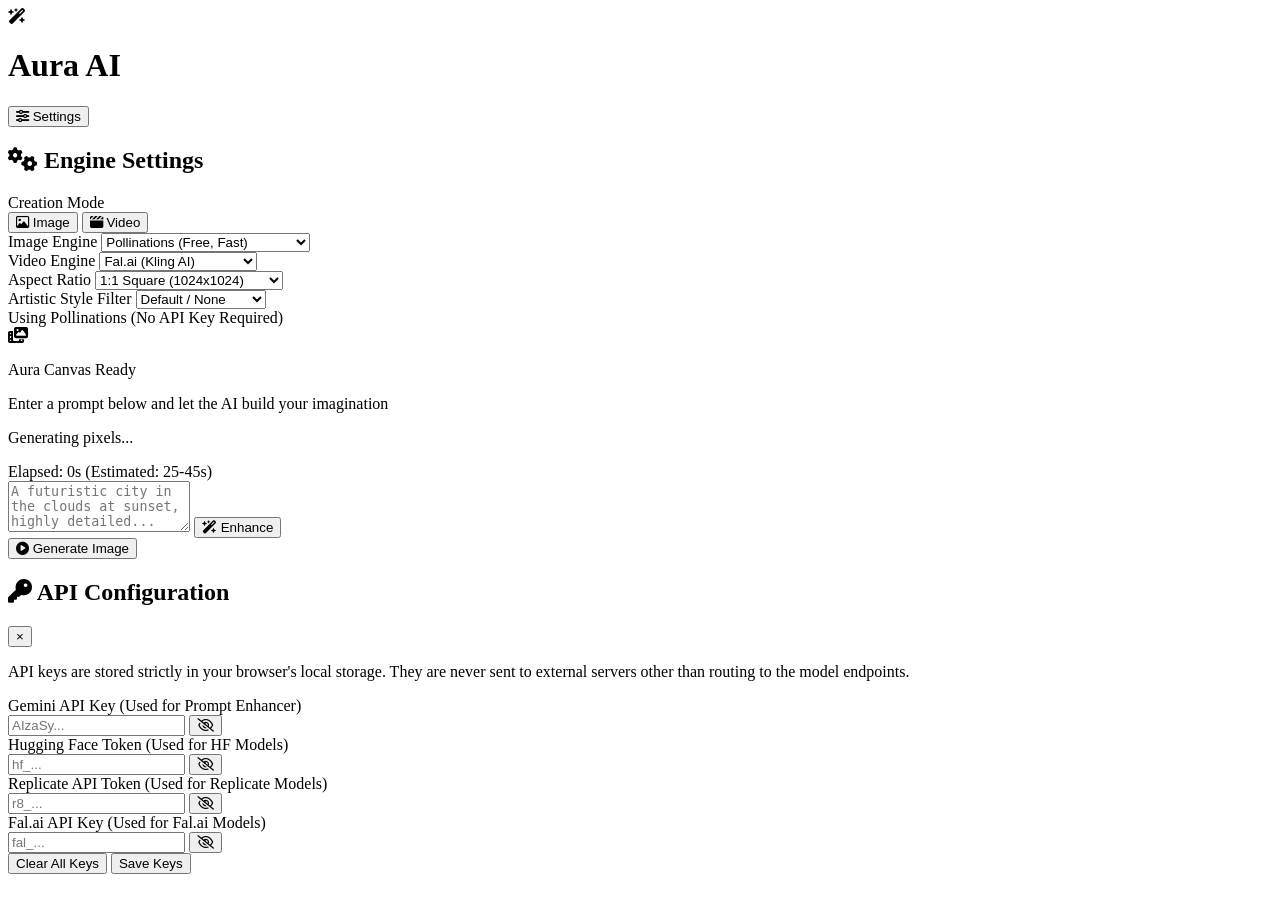
==== frontend/index.html @ 31f51654 "Add files via upload" ====
<!DOCTYPE html>
<html lang="en">
<head>
    <meta charset="UTF-8">
    <meta name="viewport" content="width=device-width, initial-scale=1.0">
    <title>Aura AI - Premium Text to Image & Video Agent</title>
    <meta name="description" content="Aura AI is an agentic creative workspace to generate stunning images and cinematic videos from text. Refined by prompt engineering.">
    <!-- Google Fonts -->
    <link rel="preconnect" href="https://fonts.googleapis.com">
    <link rel="preconnect" href="https://fonts.gstatic.com" crossorigin>
    <link href="https://fonts.googleapis.com/css2?family=Outfit:wght@300;400;500;600;700;800&family=Space+Grotesk:wght@400;500;600;700&display=swap" rel="stylesheet">
    <!-- FontAwesome for Icons -->
    <link rel="stylesheet" href="https://cdnjs.cloudflare.com/ajax/libs/font-awesome/6.4.0/css/all.min.css">
    <!-- Stylesheet -->
    <link rel="stylesheet" href="/static/style.css">
</head>
<body>
    <div class="glow-bg"></div>
    <div class="glow-bg-secondary"></div>

    <header class="app-header">
        <div class="logo">
            <i class="fa-solid fa-wand-magic-sparkles logo-icon"></i>
            <h1>Aura <span>AI</span></h1>
        </div>
        <div class="header-actions">
            <button id="btn-settings-open" class="btn-secondary" title="API Configuration">
                <i class="fa-solid fa-sliders"></i> Settings
            </button>
        </div>
    </header>

    <main class="main-container">
        <!-- Sidebar: Configuration Panel -->
        <aside class="sidebar">
            <h2 class="section-title"><i class="fa-solid fa-gears"></i> Engine Settings</h2>
            
            <div class="control-group">
                <label for="select-type">Creation Mode</label>
                <div class="mode-selector">
                    <button id="mode-image" class="mode-btn active" data-mode="image">
                        <i class="fa-regular fa-image"></i> Image
                    </button>
                    <button id="mode-video" class="mode-btn" data-mode="video">
                        <i class="fa-solid fa-clapperboard"></i> Video
                    </button>
                </div>
            </div>

            <div class="control-group" id="group-image-provider">
                <label for="select-image-provider">Image Engine</label>
                <select id="select-image-provider">
                    <option value="pollinations">Pollinations (Free, Fast)</option>
                    <option value="huggingface">Hugging Face (FLUX.1-schnell)</option>
                    <option value="replicate">Replicate (FLUX-Schnell)</option>
                    <option value="fal">Fal.ai (FLUX-Schnell)</option>
                </select>
            </div>

            <div class="control-group hidden" id="group-video-provider">
                <label for="select-video-provider">Video Engine</label>
                <select id="select-video-provider">
                    <option value="fal">Fal.ai (Kling AI)</option>
                    <option value="replicate">Replicate (CogVideoX)</option>
                </select>
            </div>

            <div class="control-group" id="group-aspect-ratio">
                <label for="select-aspect">Aspect Ratio</label>
                <select id="select-aspect">
                    <option value="1:1" data-w="1024" data-h="1024">1:1 Square (1024x1024)</option>
                    <option value="16:9" data-w="1024" data-h="576">16:9 Landscape (1024x576)</option>
                    <option value="9:16" data-w="576" data-h="1024">9:16 Portrait (576x1024)</option>
                    <option value="4:3" data-w="1024" data-h="768">4:3 Standard (1024x768)</option>
                </select>
            </div>

            <div class="control-group">
                <label for="select-style">Artistic Style Filter</label>
                <select id="select-style">
                    <option value="None">Default / None</option>
                    <option value="Cinematic">Cinematic 35mm</option>
                    <option value="Cyberpunk">Cyberpunk / Neon</option>
                    <option value="Anime">Modern Anime</option>
                    <option value="Fantasy">Epic Fantasy</option>
                    <option value="3D Render">Unreal 3D Render</option>
                </select>
            </div>

            <div class="status-indicator">
                <div class="indicator-dot" id="api-status-dot"></div>
                <span id="api-status-text">Using Pollinations (No API Key Required)</span>
            </div>
        </aside>

        <!-- Center: Generator & Canvas Workspace -->
        <section class="workspace">
            <div class="workspace-main">
                <!-- Sandbox Result Viewer -->
                <div class="canvas-viewer">
                    <div id="canvas-placeholder" class="canvas-placeholder">
                        <i class="fa-solid fa-photo-film placeholder-icon animate-pulse"></i>
                        <p class="placeholder-title">Aura Canvas Ready</p>
                        <p class="placeholder-subtitle">Enter a prompt below and let the AI build your imagination</p>
                    </div>

                    <div id="canvas-loading" class="canvas-loading hidden">
                        <div class="spinner-container">
                            <div class="double-bounce1"></div>
                            <div class="double-bounce2"></div>
                        </div>
                        <p id="loading-message">Generating pixels...</p>
                        <div class="progress-bar-container hidden" id="video-progress-container">
                            <div class="progress-bar" id="video-progress-bar"></div>
                            <span id="video-progress-text">Elapsed: 0s (Estimated: 25-45s)</span>
                        </div>
                    </div>

                    <div id="canvas-output" class="canvas-output hidden">
                        <!-- Content will be injected dynamically -->
                    </div>
                </div>

                <!-- Input Sandbox -->
                <div class="input-sandbox">
                    <div class="prompt-wrapper">
                        <textarea id="prompt-input" placeholder="A futuristic city in the clouds at sunset, highly detailed..." rows="3"></textarea>
                        <button id="btn-enhance" class="btn-enhance" title="AI Prompt Enhancer">
                            <i class="fa-solid fa-wand-magic-sparkles"></i> <span>Enhance</span>
                        </button>
                    </div>

                    <div class="action-buttons">
                        <button id="btn-generate" class="btn-primary">
                            <i class="fa-solid fa-circle-play"></i> Generate <span id="generate-type-label">Image</span>
                        </button>
                    </div>
                </div>
            </div>
        </section>
    </main>

    <!-- Modal: Settings API Keys Configuration -->
    <div id="modal-settings" class="modal hidden">
        <div class="modal-content glassmorphism">
            <div class="modal-header">
                <h2><i class="fa-solid fa-key"></i> API Configuration</h2>
                <button id="btn-settings-close-x" class="btn-close">&times;</button>
            </div>
            <div class="modal-body">
                <p class="settings-help-text">
                    API keys are stored strictly in your browser's local storage. They are never sent to external servers other than routing to the model endpoints.
                </p>
                
                <div class="input-field">
                    <label for="key-gemini">Gemini API Key <span class="label-desc">(Used for Prompt Enhancer)</span></label>
                    <div class="key-input-container">
                        <input type="password" id="key-gemini" placeholder="AIzaSy...">
                        <button class="toggle-password"><i class="fa-regular fa-eye-slash"></i></button>
                    </div>
                </div>

                <div class="input-field">
                    <label for="key-huggingface">Hugging Face Token <span class="label-desc">(Used for HF Models)</span></label>
                    <div class="key-input-container">
                        <input type="password" id="key-huggingface" placeholder="hf_...">
                        <button class="toggle-password"><i class="fa-regular fa-eye-slash"></i></button>
                    </div>
                </div>

                <div class="input-field">
                    <label for="key-replicate">Replicate API Token <span class="label-desc">(Used for Replicate Models)</span></label>
                    <div class="key-input-container">
                        <input type="password" id="key-replicate" placeholder="r8_...">
                        <button class="toggle-password"><i class="fa-regular fa-eye-slash"></i></button>
                    </div>
                </div>

                <div class="input-field">
                    <label for="key-fal">Fal.ai API Key <span class="label-desc">(Used for Fal.ai Models)</span></label>
                    <div class="key-input-container">
                        <input type="password" id="key-fal" placeholder="fal_...">
                        <button class="toggle-password"><i class="fa-regular fa-eye-slash"></i></button>
                    </div>
                </div>
            </div>
            <div class="modal-footer">
                <button id="btn-settings-clear" class="btn-danger">Clear All Keys</button>
                <button id="btn-settings-save" class="btn-primary">Save Keys</button>
            </div>
        </div>
    </div>

    <!-- Alert / Toast Messages -->
    <div id="toast-container" class="toast-container"></div>

    <script src="/static/script.js"></script>
</body>
</html>
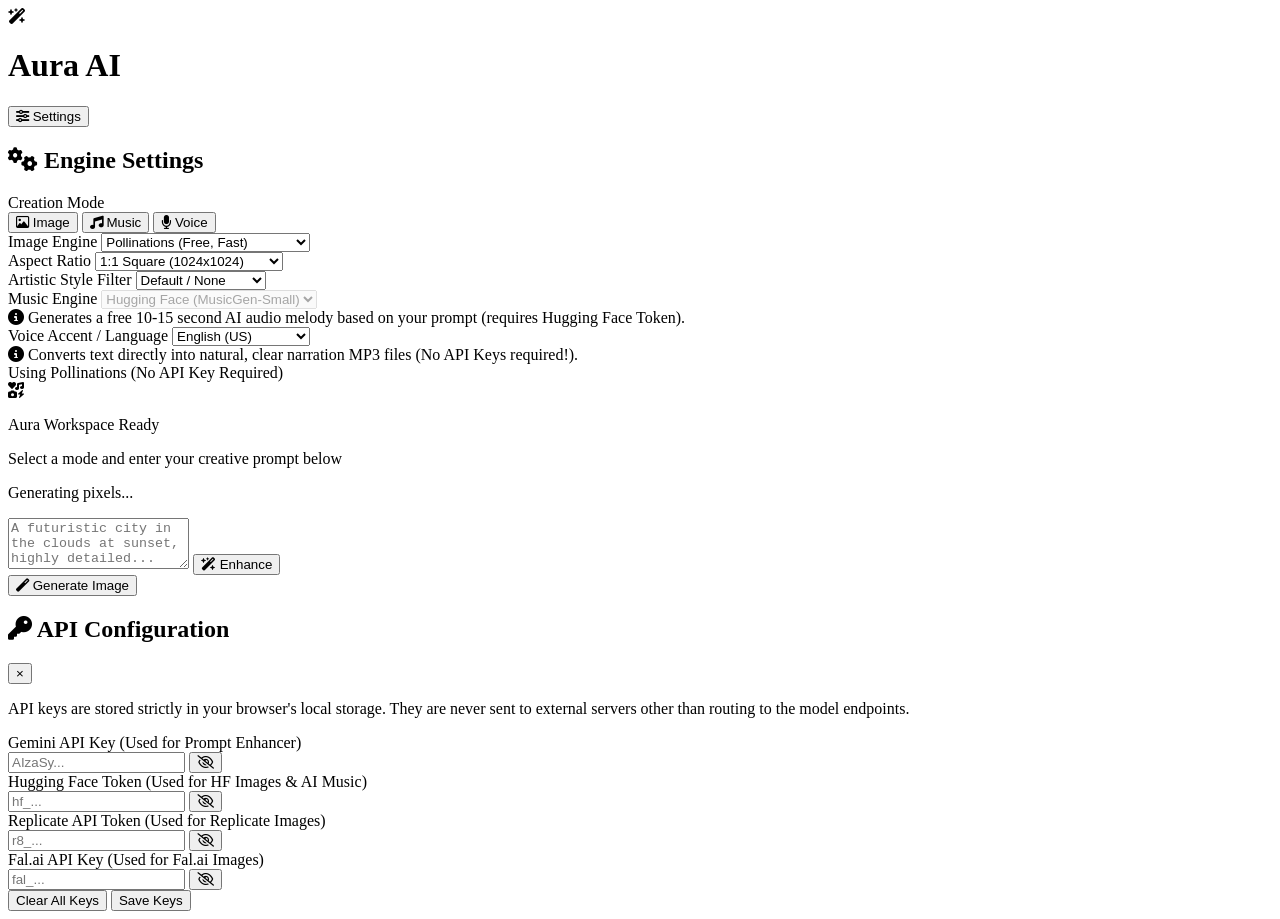
==== commit 498435a3: "Add files via upload" ====
--- a/frontend/index.html
+++ b/frontend/index.html
@@ -3,8 +3,8 @@
 <head>
     <meta charset="UTF-8">
     <meta name="viewport" content="width=device-width, initial-scale=1.0">
-    <title>Aura AI - Premium Text to Image & Video Agent</title>
-    <meta name="description" content="Aura AI is an agentic creative workspace to generate stunning images and cinematic videos from text. Refined by prompt engineering.">
+    <title>Aura AI - Premium Generative Image & Audio Agent</title>
+    <meta name="description" content="Aura AI is an agentic creative workspace to generate stunning images, custom music, and natural voice narration from text.">
     <!-- Google Fonts -->
     <link rel="preconnect" href="https://fonts.googleapis.com">
     <link rel="preconnect" href="https://fonts.gstatic.com" crossorigin>
@@ -36,55 +36,86 @@
             <h2 class="section-title"><i class="fa-solid fa-gears"></i> Engine Settings</h2>
             
             <div class="control-group">
-                <label for="select-type">Creation Mode</label>
+                <label>Creation Mode</label>
                 <div class="mode-selector">
-                    <button id="mode-image" class="mode-btn active" data-mode="image">
+                    <button id="mode-image" class="mode-btn active" data-mode="image" title="Generate Images">
                         <i class="fa-regular fa-image"></i> Image
                     </button>
-                    <button id="mode-video" class="mode-btn" data-mode="video">
-                        <i class="fa-solid fa-clapperboard"></i> Video
+                    <button id="mode-music" class="mode-btn" data-mode="music" title="Generate AI Music">
+                        <i class="fa-solid fa-music"></i> Music
                     </button>
-                </div>
-            </div>
-
-            <div class="control-group" id="group-image-provider">
-                <label for="select-image-provider">Image Engine</label>
-                <select id="select-image-provider">
-                    <option value="pollinations">Pollinations (Free, Fast)</option>
-                    <option value="huggingface">Hugging Face (FLUX.1-schnell)</option>
-                    <option value="replicate">Replicate (FLUX-Schnell)</option>
-                    <option value="fal">Fal.ai (FLUX-Schnell)</option>
-                </select>
-            </div>
-
-            <div class="control-group hidden" id="group-video-provider">
-                <label for="select-video-provider">Video Engine</label>
-                <select id="select-video-provider">
-                    <option value="fal">Fal.ai (Kling AI)</option>
-                    <option value="replicate">Replicate (CogVideoX)</option>
-                </select>
-            </div>
-
-            <div class="control-group" id="group-aspect-ratio">
-                <label for="select-aspect">Aspect Ratio</label>
-                <select id="select-aspect">
-                    <option value="1:1" data-w="1024" data-h="1024">1:1 Square (1024x1024)</option>
-                    <option value="16:9" data-w="1024" data-h="576">16:9 Landscape (1024x576)</option>
-                    <option value="9:16" data-w="576" data-h="1024">9:16 Portrait (576x1024)</option>
-                    <option value="4:3" data-w="1024" data-h="768">4:3 Standard (1024x768)</option>
-                </select>
-            </div>
-
-            <div class="control-group">
-                <label for="select-style">Artistic Style Filter</label>
-                <select id="select-style">
-                    <option value="None">Default / None</option>
-                    <option value="Cinematic">Cinematic 35mm</option>
-                    <option value="Cyberpunk">Cyberpunk / Neon</option>
-                    <option value="Anime">Modern Anime</option>
-                    <option value="Fantasy">Epic Fantasy</option>
-                    <option value="3D Render">Unreal 3D Render</option>
-                </select>
+                    <button id="mode-speech" class="mode-btn" data-mode="speech" title="Text to Speech Voice">
+                        <i class="fa-solid fa-microphone"></i> Voice
+                    </button>
+                </div>
+            </div>
+
+            <!-- Image Settings Group -->
+            <div id="group-image-settings">
+                <div class="control-group">
+                    <label for="select-image-provider">Image Engine</label>
+                    <select id="select-image-provider">
+                        <option value="pollinations">Pollinations (Free, Fast)</option>
+                        <option value="huggingface">Hugging Face (FLUX.1-schnell)</option>
+                        <option value="replicate">Replicate (FLUX-Schnell)</option>
+                        <option value="fal">Fal.ai (FLUX-Schnell)</option>
+                    </select>
+                </div>
+
+                <div class="control-group">
+                    <label for="select-aspect">Aspect Ratio</label>
+                    <select id="select-aspect">
+                        <option value="1:1" data-w="1024" data-h="1024">1:1 Square (1024x1024)</option>
+                        <option value="16:9" data-w="1024" data-h="576">16:9 Landscape (1024x576)</option>
+                        <option value="9:16" data-w="576" data-h="1024">9:16 Portrait (576x1024)</option>
+                        <option value="4:3" data-w="1024" data-h="768">4:3 Standard (1024x768)</option>
+                    </select>
+                </div>
+
+                <div class="control-group">
+                    <label for="select-style">Artistic Style Filter</label>
+                    <select id="select-style">
+                        <option value="None">Default / None</option>
+                        <option value="Cinematic">Cinematic 35mm</option>
+                        <option value="Cyberpunk">Cyberpunk / Neon</option>
+                        <option value="Anime">Modern Anime</option>
+                        <option value="Fantasy">Epic Fantasy</option>
+                        <option value="3D Render">Unreal 3D Render</option>
+                    </select>
+                </div>
+            </div>
+
+            <!-- Music Settings Group -->
+            <div id="group-music-settings" class="hidden">
+                <div class="control-group">
+                    <label>Music Engine</label>
+                    <select id="select-music-provider" disabled>
+                        <option value="huggingface">Hugging Face (MusicGen-Small)</option>
+                    </select>
+                </div>
+                <div class="info-box-premium">
+                    <i class="fa-solid fa-circle-info"></i>
+                    <span>Generates a free 10-15 second AI audio melody based on your prompt (requires Hugging Face Token).</span>
+                </div>
+            </div>
+
+            <!-- Voice Settings Group -->
+            <div id="group-voice-settings" class="hidden">
+                <div class="control-group">
+                    <label for="select-speech-lang">Voice Accent / Language</label>
+                    <select id="select-speech-lang">
+                        <option value="en">English (US)</option>
+                        <option value="hi">Hindi (India)</option>
+                        <option value="es">Spanish (Spain)</option>
+                        <option value="fr">French (France)</option>
+                        <option value="de">German (Germany)</option>
+                        <option value="ja">Japanese</option>
+                    </select>
+                </div>
+                <div class="info-box-premium">
+                    <i class="fa-solid fa-circle-info"></i>
+                    <span>Converts text directly into natural, clear narration MP3 files (No API Keys required!).</span>
+                </div>
             </div>
 
             <div class="status-indicator">
@@ -99,9 +130,9 @@
                 <!-- Sandbox Result Viewer -->
                 <div class="canvas-viewer">
                     <div id="canvas-placeholder" class="canvas-placeholder">
-                        <i class="fa-solid fa-photo-film placeholder-icon animate-pulse"></i>
-                        <p class="placeholder-title">Aura Canvas Ready</p>
-                        <p class="placeholder-subtitle">Enter a prompt below and let the AI build your imagination</p>
+                        <i class="fa-solid fa-icons placeholder-icon animate-pulse"></i>
+                        <p class="placeholder-title">Aura Workspace Ready</p>
+                        <p class="placeholder-subtitle">Select a mode and enter your creative prompt below</p>
                     </div>
 
                     <div id="canvas-loading" class="canvas-loading hidden">
@@ -110,14 +141,10 @@
                             <div class="double-bounce2"></div>
                         </div>
                         <p id="loading-message">Generating pixels...</p>
-                        <div class="progress-bar-container hidden" id="video-progress-container">
-                            <div class="progress-bar" id="video-progress-bar"></div>
-                            <span id="video-progress-text">Elapsed: 0s (Estimated: 25-45s)</span>
-                        </div>
                     </div>
 
                     <div id="canvas-output" class="canvas-output hidden">
-                        <!-- Content will be injected dynamically -->
+                        <!-- Content will be injected dynamically (img or custom audio card) -->
                     </div>
                 </div>
 
@@ -132,7 +159,7 @@
 
                     <div class="action-buttons">
                         <button id="btn-generate" class="btn-primary">
-                            <i class="fa-solid fa-circle-play"></i> Generate <span id="generate-type-label">Image</span>
+                            <i class="fa-solid fa-wand-magic"></i> Generate <span id="generate-type-label">Image</span>
                         </button>
                     </div>
                 </div>
@@ -161,7 +188,7 @@
                 </div>
 
                 <div class="input-field">
-                    <label for="key-huggingface">Hugging Face Token <span class="label-desc">(Used for HF Models)</span></label>
+                    <label for="key-huggingface">Hugging Face Token <span class="label-desc">(Used for HF Images & AI Music)</span></label>
                     <div class="key-input-container">
                         <input type="password" id="key-huggingface" placeholder="hf_...">
                         <button class="toggle-password"><i class="fa-regular fa-eye-slash"></i></button>
@@ -169,7 +196,7 @@
                 </div>
 
                 <div class="input-field">
-                    <label for="key-replicate">Replicate API Token <span class="label-desc">(Used for Replicate Models)</span></label>
+                    <label for="key-replicate">Replicate API Token <span class="label-desc">(Used for Replicate Images)</span></label>
                     <div class="key-input-container">
                         <input type="password" id="key-replicate" placeholder="r8_...">
                         <button class="toggle-password"><i class="fa-regular fa-eye-slash"></i></button>
@@ -177,7 +204,7 @@
                 </div>
 
                 <div class="input-field">
-                    <label for="key-fal">Fal.ai API Key <span class="label-desc">(Used for Fal.ai Models)</span></label>
+                    <label for="key-fal">Fal.ai API Key <span class="label-desc">(Used for Fal.ai Images)</span></label>
                     <div class="key-input-container">
                         <input type="password" id="key-fal" placeholder="fal_...">
                         <button class="toggle-password"><i class="fa-regular fa-eye-slash"></i></button>
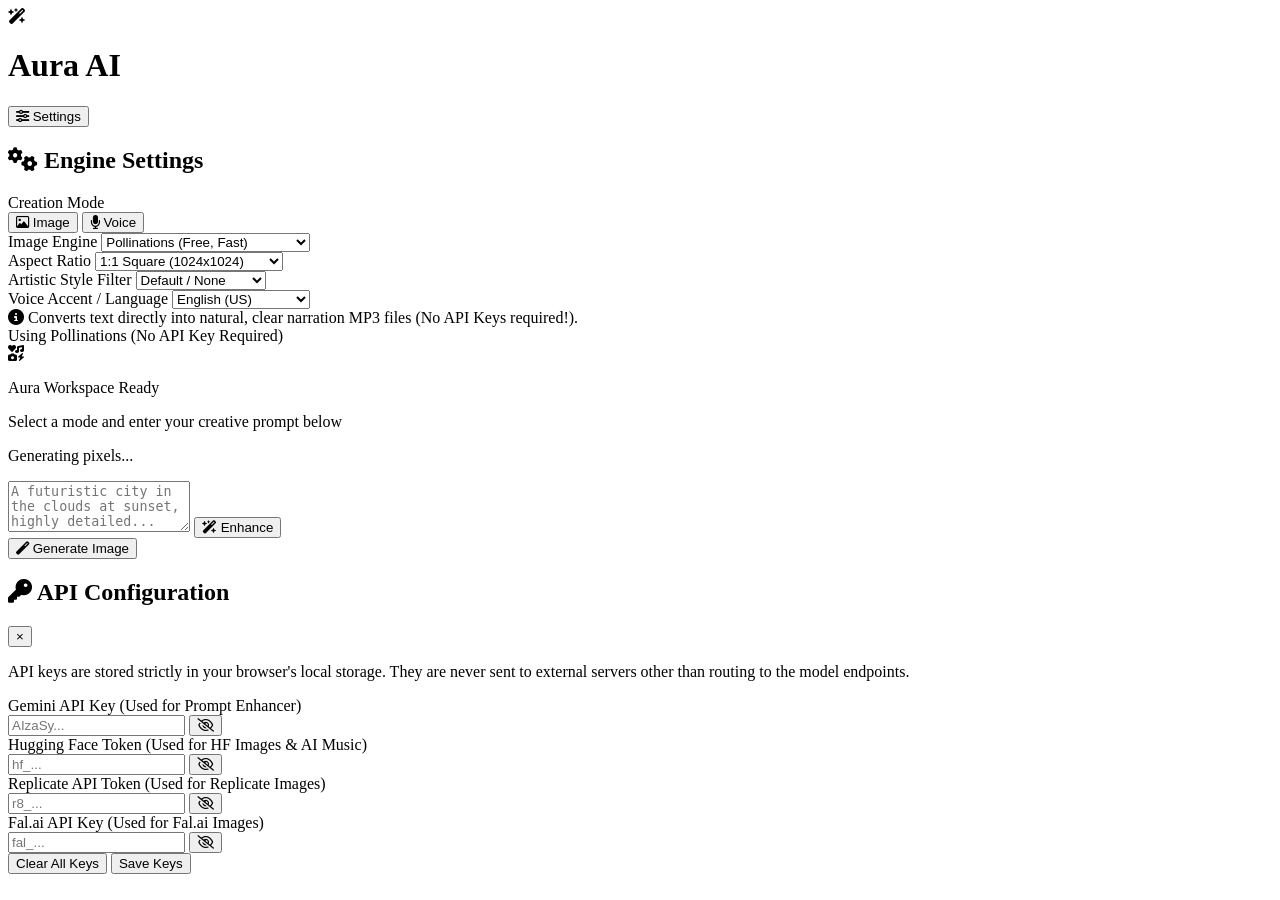
==== commit 4fc4afaa: "Add files via upload" ====
--- a/frontend/index.html
+++ b/frontend/index.html
@@ -12,7 +12,7 @@
     <!-- FontAwesome for Icons -->
     <link rel="stylesheet" href="https://cdnjs.cloudflare.com/ajax/libs/font-awesome/6.4.0/css/all.min.css">
     <!-- Stylesheet -->
-    <link rel="stylesheet" href="/static/style.css">
+    <link rel="stylesheet" href="/static/style.css?v=1.1">
 </head>
 <body>
     <div class="glow-bg"></div>
@@ -41,9 +41,6 @@
                     <button id="mode-image" class="mode-btn active" data-mode="image" title="Generate Images">
                         <i class="fa-regular fa-image"></i> Image
                     </button>
-                    <button id="mode-music" class="mode-btn" data-mode="music" title="Generate AI Music">
-                        <i class="fa-solid fa-music"></i> Music
-                    </button>
                     <button id="mode-speech" class="mode-btn" data-mode="speech" title="Text to Speech Voice">
                         <i class="fa-solid fa-microphone"></i> Voice
                     </button>
@@ -85,19 +82,6 @@
                 </div>
             </div>
 
-            <!-- Music Settings Group -->
-            <div id="group-music-settings" class="hidden">
-                <div class="control-group">
-                    <label>Music Engine</label>
-                    <select id="select-music-provider" disabled>
-                        <option value="huggingface">Hugging Face (MusicGen-Small)</option>
-                    </select>
-                </div>
-                <div class="info-box-premium">
-                    <i class="fa-solid fa-circle-info"></i>
-                    <span>Generates a free 10-15 second AI audio melody based on your prompt (requires Hugging Face Token).</span>
-                </div>
-            </div>
 
             <!-- Voice Settings Group -->
             <div id="group-voice-settings" class="hidden">
@@ -221,6 +205,6 @@
     <!-- Alert / Toast Messages -->
     <div id="toast-container" class="toast-container"></div>
 
-    <script src="/static/script.js"></script>
+    <script src="/static/script.js?v=1.1"></script>
 </body>
 </html>
